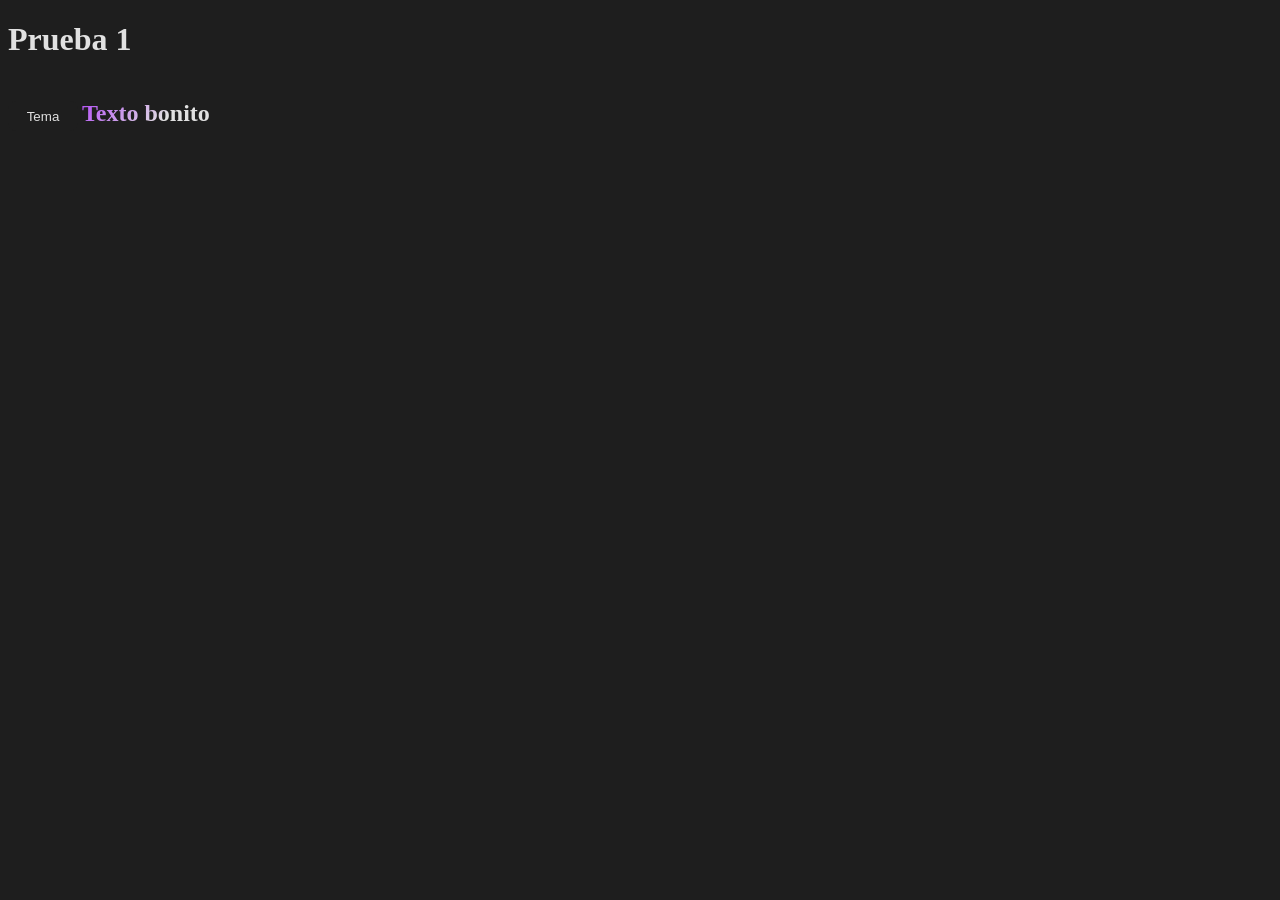
==== CV.html @ 05955adc "Add HTML structure, CSS styles, and JavaScript for theme toggle functionality" ====
<!DOCTYPE html>
<!--[if lt IE 7]>      <html class="no-js lt-ie9 lt-ie8 lt-ie7"> <![endif]-->
<!--[if IE 7]>         <html class="no-js lt-ie9 lt-ie8"> <![endif]-->
<!--[if IE 8]>         <html class="no-js lt-ie9"> <![endif]-->
<!--[if gt IE 8]>      <html class="no-js"> <!--<![endif]-->
<html>
    <head>
        <meta charset="utf-8">
        <meta http-equiv="X-UA-Compatible" content="IE=edge">
        <title></title>
        <meta name="description" content="">
        <meta name="viewport" content="width=device-width, initial-scale=1">
        <link rel="stylesheet" href="Styles.css">
    </head>
    <body class="">
        <h1>Prueba 1</h1>
        <button id="themeBtn">Tema</button>
        <h2 class="pretty-text">Texto bonito</h2>

        <script src="script.js" async defer></script>
    </body>
</html>
---- Styles.css ----
:root {
    --main-color: #B44FF7;
    --background-color: #1E1E1E;
    --text-color: #E1E1E1;
    --hover-color: #743697;
}

body.light {
    --background-color: #E1E1E1;
    --text-color: #1E1E1E;
}

body {
    background-color: var(--background-color);
    color: var(--text-color);
}

button {
    background-color: var(--background-color);
    color: var(--text-color);
    height: 30px;
    width: 70px;
    border-width: 0px;
    border-radius: 8px;
}

button:hover {
    background-color: var(--hover-color);
}

button:active {
    background-color: var(--main-color);
}

.pretty-text {
    display: inline-block;
    background: linear-gradient(
        130deg,
        var(--main-color) 0%,
        var(--text-color) 66%,
        var(--text-color) 100%
    );

    -webkit-background-clip: text;
    -webkit-text-fill-color: transparent;
}
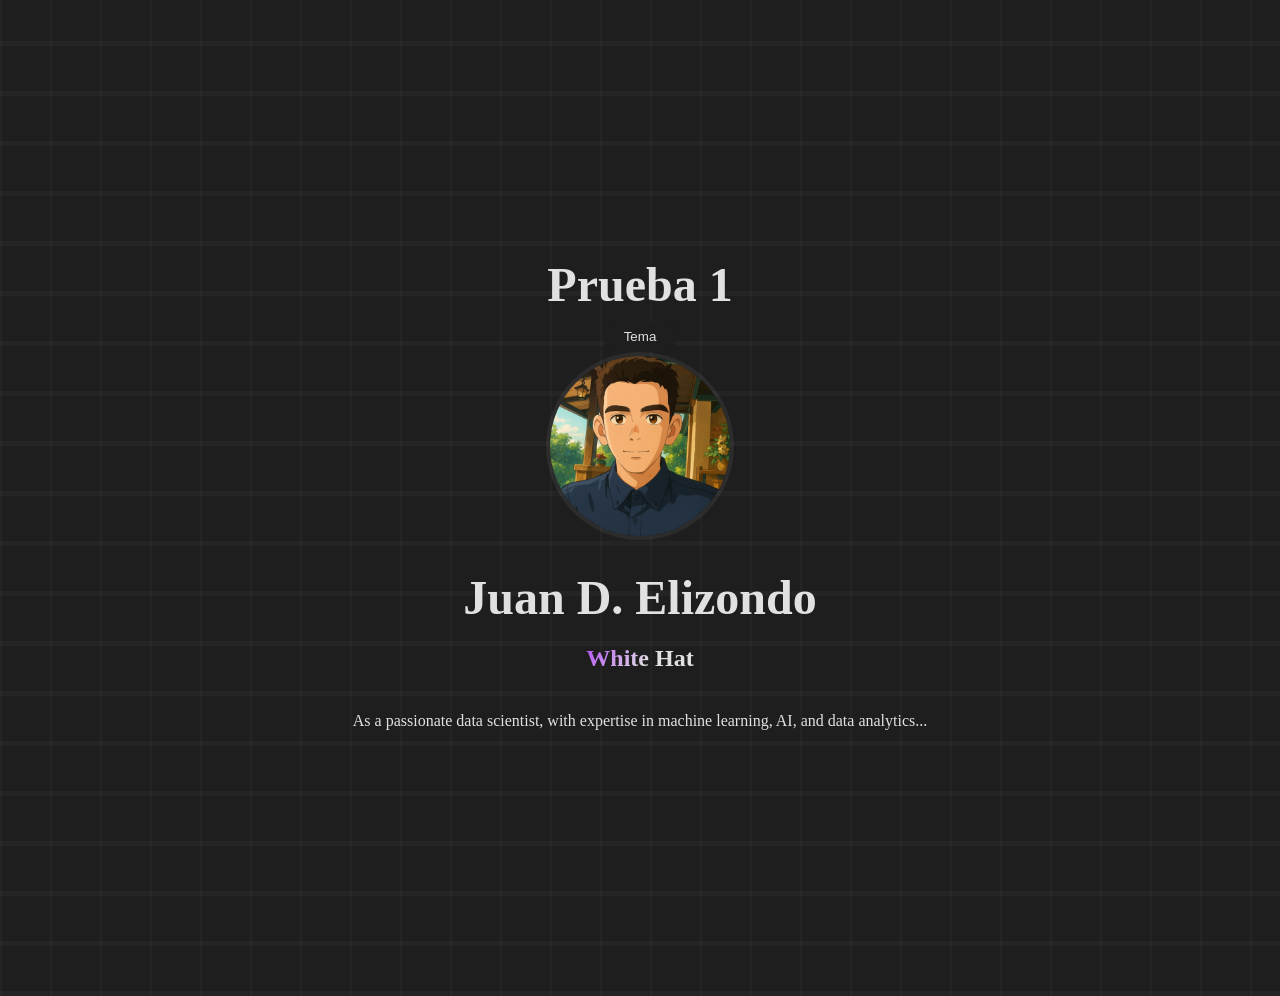
==== commit a30e1860: "Enhance CV layout with profile image, description, and improved styling" ====
--- a/CV.html
+++ b/CV.html
@@ -12,10 +12,23 @@
         <meta name="viewport" content="width=device-width, initial-scale=1">
         <link rel="stylesheet" href="Styles.css">
     </head>
-    <body class="">
+    <body class="panel-pattern">
+        
         <h1>Prueba 1</h1>
         <button id="themeBtn">Tema</button>
-        <h2 class="pretty-text">Texto bonito</h2>
+
+
+            <div class="profile-img">
+                <img src="resources/images/Profile Photo Ghibli.jpg" alt="profile">
+            </div>
+
+            <h1>Juan D. Elizondo</h1>
+            <h2 class="pretty-text">White Hat</h2>
+
+            <p>
+                As a passionate data scientist, with expertise in machine learning,
+                AI, and data analytics...
+            </p>
 
         <script src="script.js" async defer></script>
     </body>
--- a/Styles.css
+++ b/Styles.css
@@ -1,6 +1,7 @@
 :root {
     --main-color: #B44FF7;
     --background-color: #1E1E1E;
+    --grid-color: #ffffff07;
     --text-color: #E1E1E1;
     --hover-color: #743697;
 }
@@ -8,6 +9,7 @@
 body.light {
     --background-color: #E1E1E1;
     --text-color: #1E1E1E;
+    --grid-color: #00000007;
 }
 
 body {
@@ -25,6 +27,7 @@
 }
 
 button:hover {
+    color: #E1E1E1; /*CONTRASTE! no lo borre */
     background-color: var(--hover-color);
 }
 
@@ -32,15 +35,73 @@
     background-color: var(--main-color);
 }
 
-.pretty-text {
-    display: inline-block;
-    background: linear-gradient(
+h1 { 
+    color: var(--text-color);
+    font-size: 48px;
+    margin: 10px 0px;
+}
+
+h2 {
+    color: var(--text-color);
+    margin: 10px 0 20px;
+}
+
+p {
+    color: var(--text-color);
+    max-width: 600px;
+    line-height: 1.6;
+}
+
+.pretty-text { /*ChatGPT*/
+    display: inline-block; /*Esto hace que el gradiente se vea igual no importa tamaño*/
+    background: linear-gradient( /*Estructura para personalizar mejor el gradient*/
         130deg,
         var(--main-color) 0%,
-        var(--text-color) 66%,
+        var(--text-color) 60%,
         var(--text-color) 100%
     );
 
     -webkit-background-clip: text;
     -webkit-text-fill-color: transparent;
+}
+
+.panel-pattern {
+  min-height: 100vh;
+  display: flex;
+  flex-direction: column;
+  align-items: center;
+  justify-content: center;
+  text-align: center;
+  padding: 40px;
+
+  background-image:
+    repeating-linear-gradient(
+      0deg,
+      var(--grid-color) 0px,
+      var(--grid-color) 5px,
+      transparent 3px,
+      transparent 50px
+    ),
+    repeating-linear-gradient(
+      90deg,
+      var(--grid-color) 0px,
+      var(--grid-color) 1px,
+      transparent 3px,
+      transparent 50px
+    );
+}
+
+.profile-img {
+  width: 180px;
+  height: 180px;
+  border-radius: 50%;
+  overflow: hidden;
+  margin-bottom: 20px;
+  border: 4px solid #ffffff10;
+}
+
+.profile-img img {
+  width: 100%;
+  height: 100%;
+  object-fit: cover;
 }
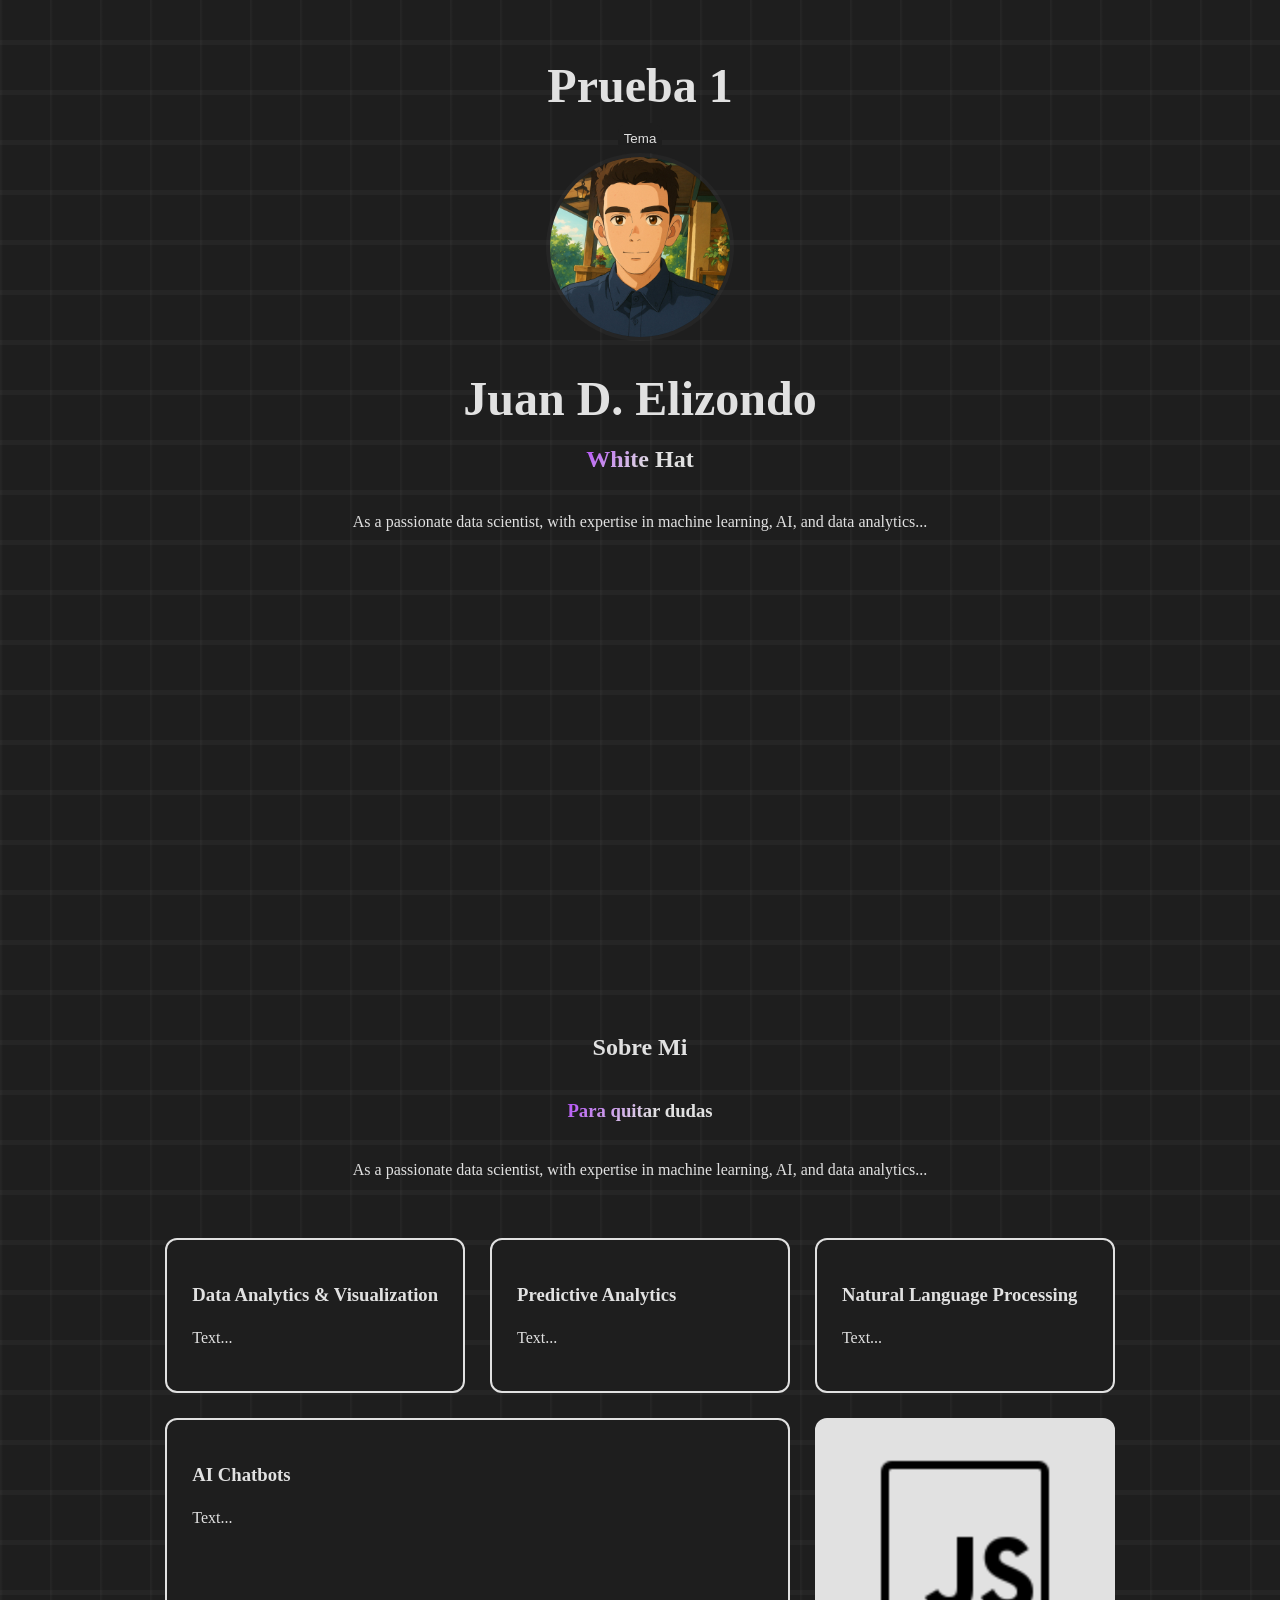
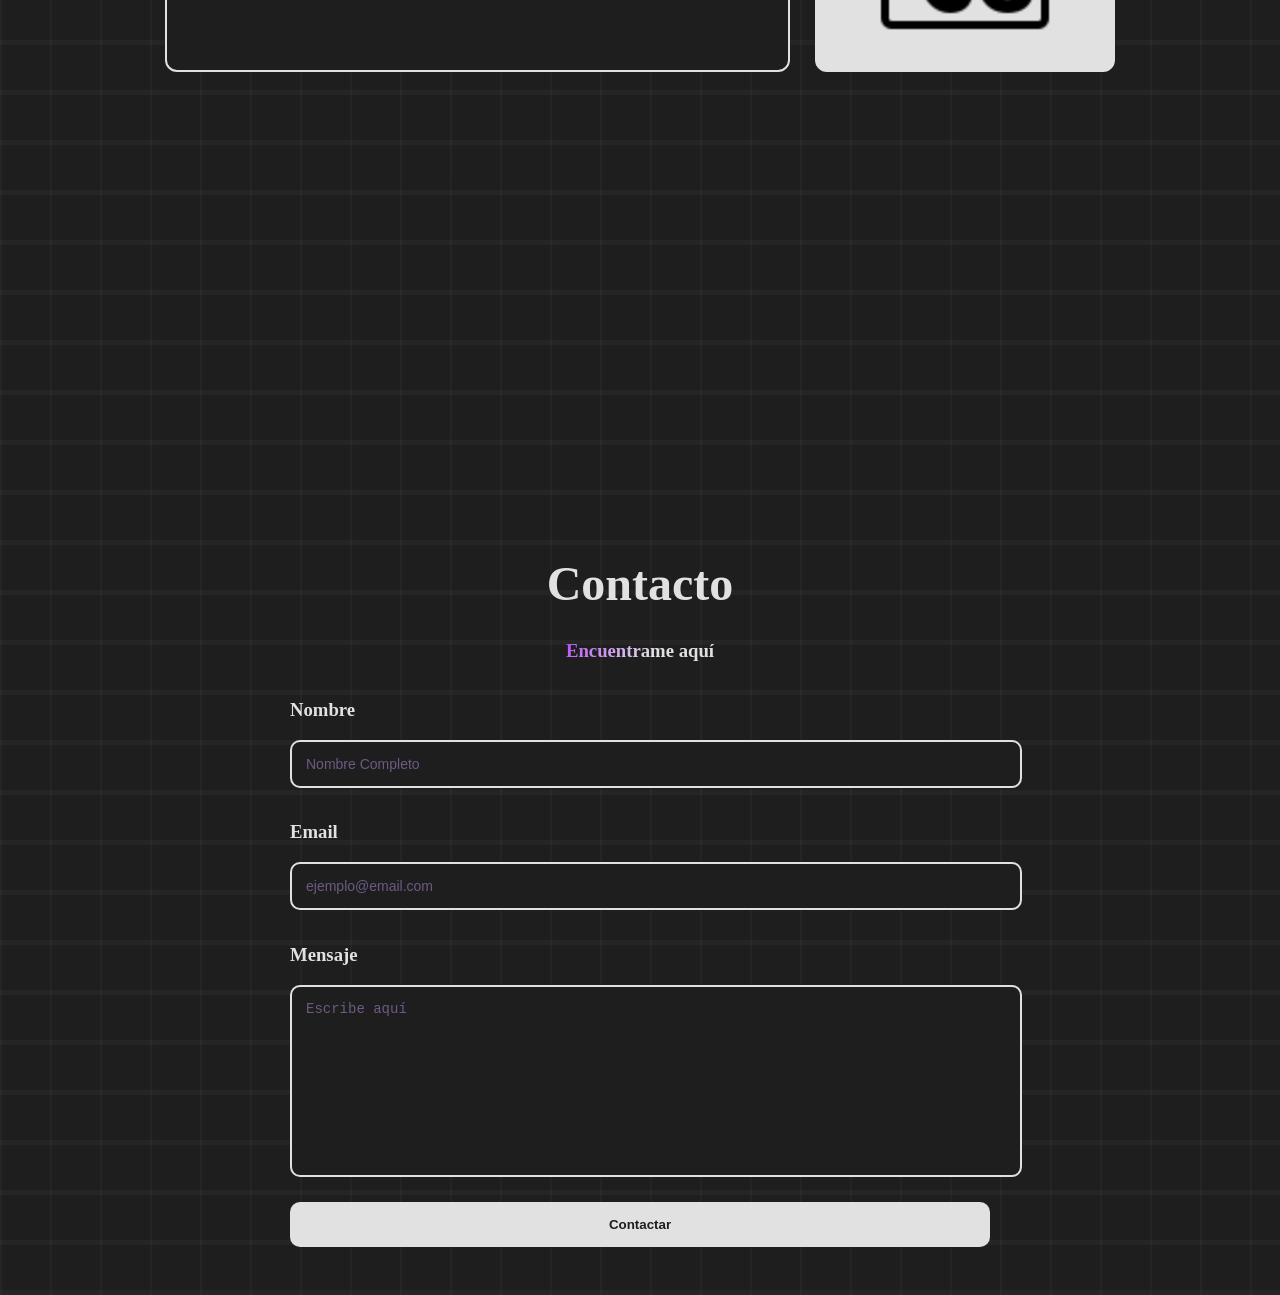
==== commit 3c0d6b04: "Add new sections for "Sobre Mi" and "Contacto" with styling updates" ====
--- a/CV.html
+++ b/CV.html
@@ -30,6 +30,68 @@
                 AI, and data analytics...
             </p>
 
+            <div class="blank-space"></div> 
+
+            <h2>Sobre Mi</h2>
+            <h3 class="pretty-text">Para quitar dudas</h3>
+            <p>
+                As a passionate data scientist, with expertise in machine learning,
+                AI, and data analytics...
+            </p>
+
+
+            <div class="card-section">
+
+                <div class="card">
+                    <h3>Data Analytics & Visualization</h3>
+                    <p>Text...</p>
+                </div>
+
+                <div class="card">
+                    <h3>Predictive Analytics</h3>
+                    <p>Text...</p>
+                </div>
+
+                <div class="card">
+                    <h3>Natural Language Processing</h3>
+                    <p>Text...</p>
+                </div>
+
+                <div class="card wide">
+                    <h3>AI Chatbots</h3>
+                    <p>Text...</p>
+                </div>
+
+                <div class="card image-card">
+                    <img src="resources/images/icons8-javascript-100.png" alt="css3 Icon">
+                </div>
+
+            </div>
+
+            <div class="blank-space"></div>
+
+            <div class="contact-section">
+
+                <h1>Contacto</h1>
+                <h3 class="pretty-text">Encuentrame aquí</h3>
+
+                <form class="contact-form">
+
+                    <h3>Nombre</h3>
+                    <input type="nameTxf" placeholder="Nombre Completo">
+
+                    <h3>Email</h3>
+                    <input id="emailTxf" placeholder="ejemplo@email.com">
+
+                    <h3>Mensaje</h3>
+                    <textarea placeholder="Escribe aquí"></textarea>
+
+                    <button id="contactBtn" class="contact-btn">Contactar</button>
+
+                </form>
+
+            </div>
+
         <script src="script.js" async defer></script>
     </body>
 </html>
--- a/Styles.css
+++ b/Styles.css
@@ -1,15 +1,15 @@
 :root {
-    --main-color: #B44FF7;
-    --background-color: #1E1E1E;
-    --grid-color: #ffffff07;
-    --text-color: #E1E1E1;
-    --hover-color: #743697;
+    --main-color: rgb(180, 79, 247);
+    --background-color: rgb(30, 30, 30);
+    --grid-color: rgba(255, 255, 255, 0.03);
+    --text-color: rgb(225, 225, 225);
+    --hover-color: rgb(116, 54, 151);
 }
 
 body.light {
-    --background-color: #E1E1E1;
-    --text-color: #1E1E1E;
-    --grid-color: #00000007;
+    --background-color: rgb(225, 225, 225);
+    --text-color: rgb(30, 30, 30);
+    --grid-color: rgba(128, 128, 128, 0.03);
 }
 
 body {
@@ -21,13 +21,13 @@
     background-color: var(--background-color);
     color: var(--text-color);
     height: 30px;
-    width: 70px;
     border-width: 0px;
-    border-radius: 8px;
+    border-radius: 10px;
+    cursor: pointer;
 }
 
 button:hover {
-    color: #E1E1E1; /*CONTRASTE! no lo borre */
+    color: rgb(225, 225, 225); /*CONTRASTE! no lo borre */
     background-color: var(--hover-color);
 }
 
@@ -50,6 +50,23 @@
     color: var(--text-color);
     max-width: 600px;
     line-height: 1.6;
+}
+
+input, textarea {
+    width: 100%;
+    padding: 14px;
+    border-radius: 10px;
+    border-width: 2px;
+    border-style: solid;
+    border-color: var(--text-color);
+    background-color: var(--background-color);
+    color: var(--text-color);
+    font-size: 14px;
+}
+
+input:focus, textarea:focus {
+    outline: none;
+    border-color: var(--main-color);
 }
 
 .pretty-text { /*ChatGPT*/
@@ -59,7 +76,7 @@
         var(--main-color) 0%,
         var(--text-color) 60%,
         var(--text-color) 100%
-    );
+    ); 
 
     -webkit-background-clip: text;
     -webkit-text-fill-color: transparent;
@@ -88,7 +105,11 @@
       var(--grid-color) 1px,
       transparent 3px,
       transparent 50px
-    );
+    );/*ChatGPT*/
+}
+
+.blank-space {
+    margin: 20%;
 }
 
 .profile-img {
@@ -97,11 +118,90 @@
   border-radius: 50%;
   overflow: hidden;
   margin-bottom: 20px;
-  border: 4px solid #ffffff10;
+  border-width: 4px;
+  border-style: solid;
+  border-color: var(--grid-color);
+}
+
+.profile-img:hover {
+    border-color: var(--main-color);
 }
 
 .profile-img img {
   width: 100%;
   height: 100%;
   object-fit: cover;
+}
+
+.card-section {
+    display: grid;
+    grid-template-columns: repeat(3, 1fr);
+    gap: 25px;
+
+    max-width: 1000px;
+    margin-top: 40px;
+}
+
+.card {
+    background-color: var(--background-color);
+    padding: 25px;
+    border-radius: 12px;
+    border-width: 2px;
+    border-style: solid;
+    border-color: var(--text-color);
+    text-align: left;
+}
+
+.card:hover {
+    border-color: var(--main-color);
+}
+
+.wide {
+    grid-column: span 2;
+}
+
+.image-card {
+    background-color: rgb(225, 225, 225);;
+    display: flex;
+    align-items: center;
+    justify-content: center;
+}
+
+.image-card img {
+    width: 100%;
+    max-width: 200px;
+}
+
+.contact-section {
+    width: 100%;
+    max-width: 700px;
+}
+
+.contact-form {
+    display: flex;
+    flex-direction: column;
+    text-align: left;
+}
+
+.contact-form input,
+.contact-form textarea {
+    margin-bottom: 15px;
+}
+
+.contact-form textarea {
+    height: 160px;
+    resize: none;
+}
+
+.contact-form input::placeholder,
+.contact-form textarea::placeholder {
+    color: rgba(109, 90, 131);
+}
+
+.contact-btn {
+    margin-top: 10px;
+    height: 45px;
+    background-color: var(--text-color);
+    color: var(--background-color);
+    font-weight: 600;
 }
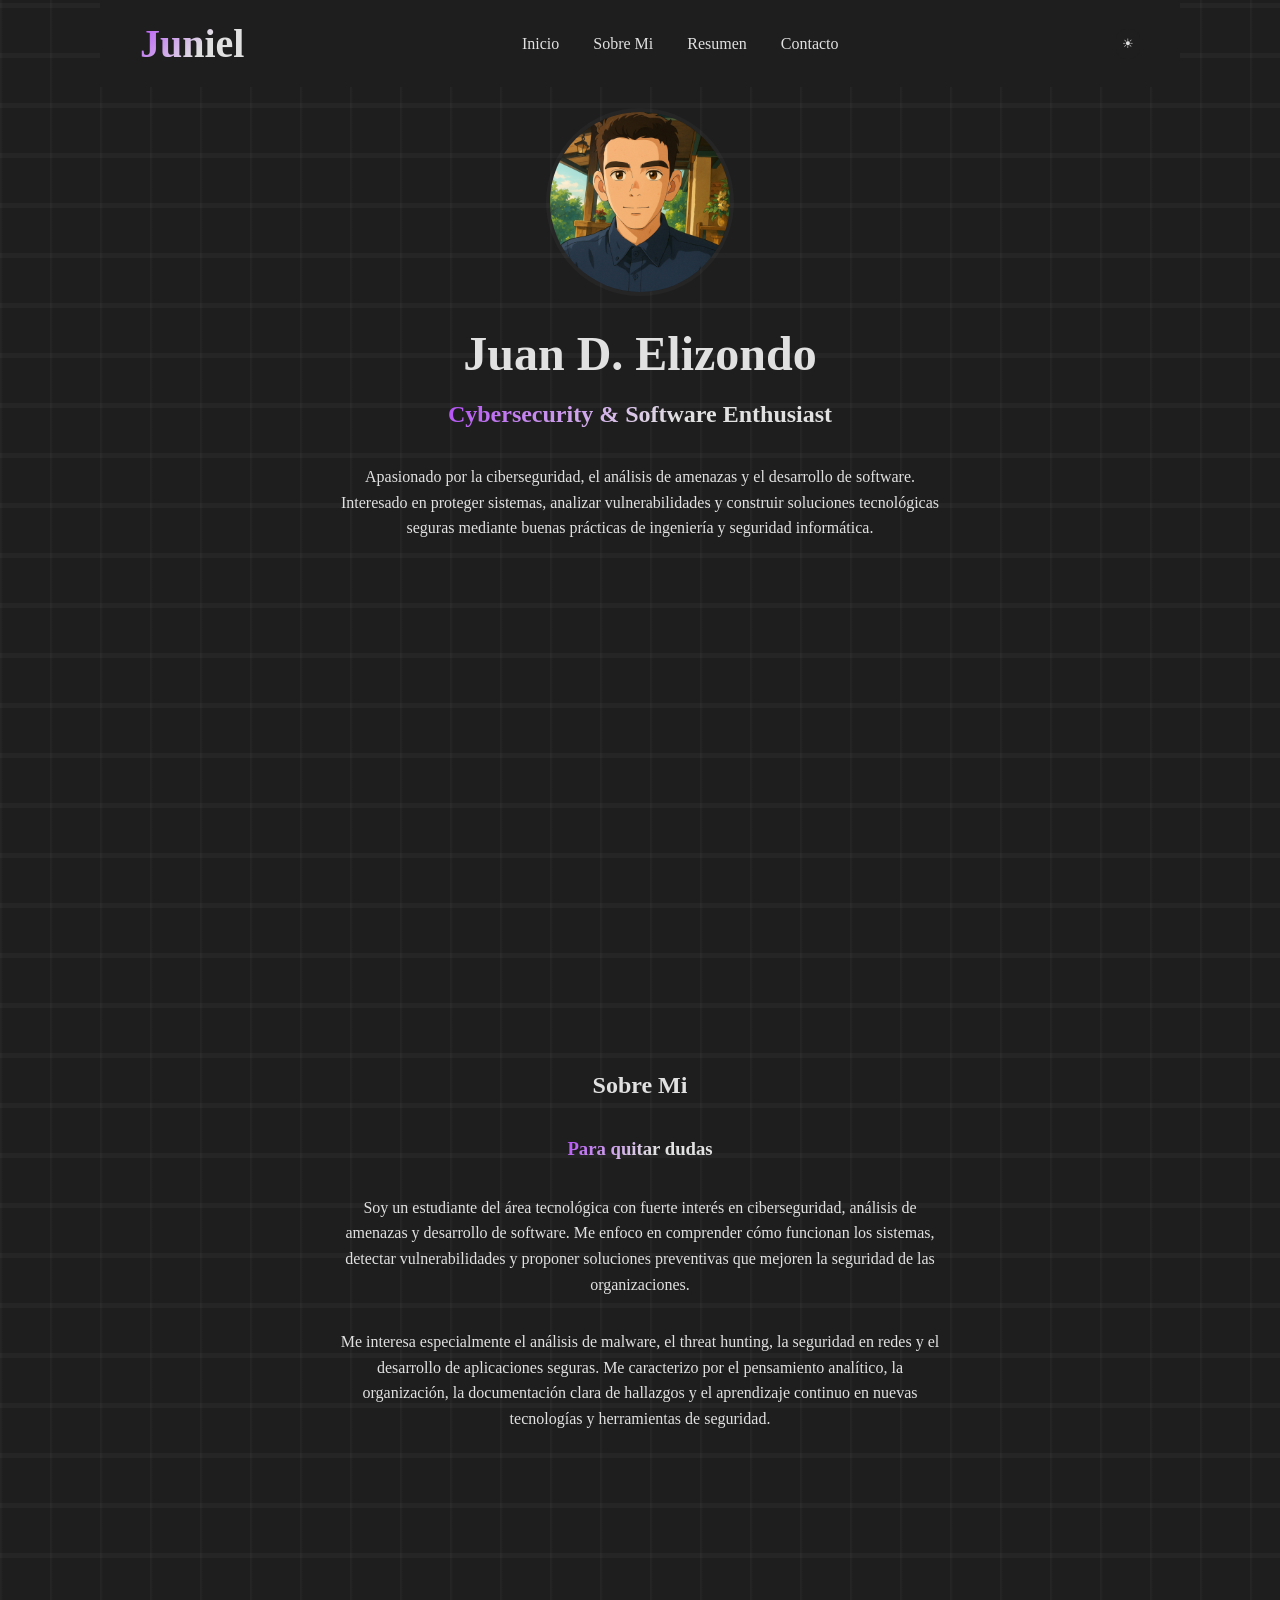
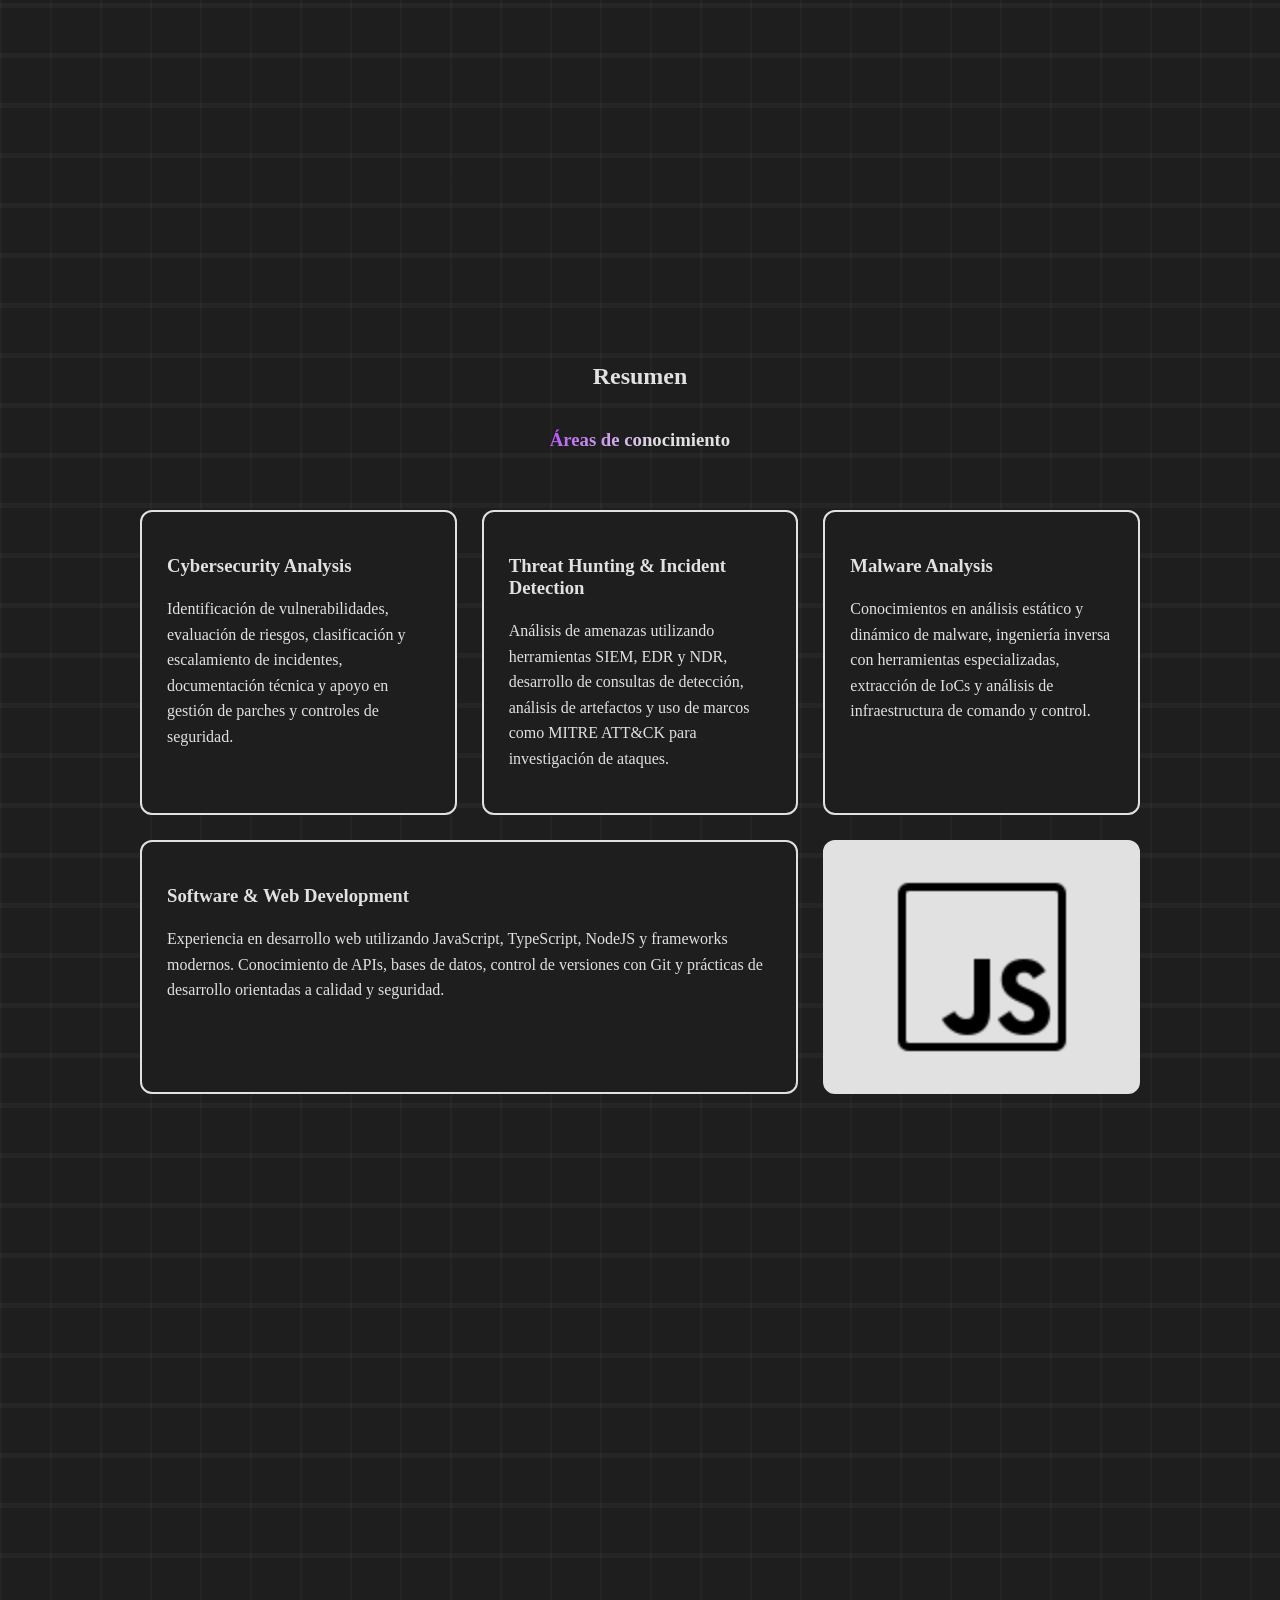
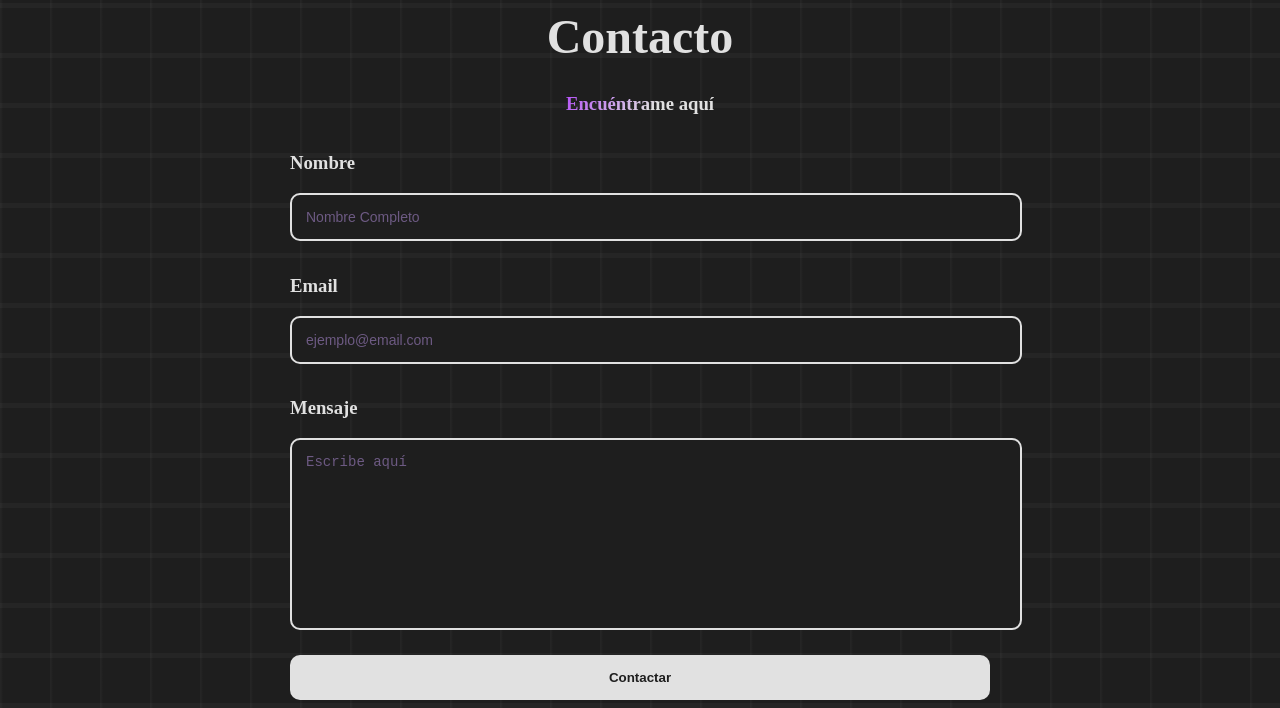
==== commit 806e9e99: "Refactor CV layout with new navigation, enhanced sections, and improved styling; add form validation" ====
--- a/CV.html
+++ b/CV.html
@@ -12,86 +12,139 @@
         <meta name="viewport" content="width=device-width, initial-scale=1">
         <link rel="stylesheet" href="Styles.css">
     </head>
+
+    <header class="navbar">
+        
+        <div class="logo pretty-text">Juniel</div>
+
+        <nav>
+            <a href="#inicio" class="active">Inicio</a>
+            <a href="#sobre">Sobre Mi</a>
+            <a href="#resumen">Resumen</a>
+            <a href="#contacto">Contacto</a>
+        </nav>
+
+        <button id="themeBtn">☀</button>
+
+    </header>
+
     <body class="panel-pattern">
+
+        <section id="inicio"></section>
+
+        <div class="profile-img">
+            <img src="resources/images/Profile Photo Ghibli.jpg" alt="profile">
+        </div>
         
-        <h1>Prueba 1</h1>
-        <button id="themeBtn">Tema</button>
+        <h1>Juan D. Elizondo</h1>
+        <h2 class="pretty-text">Cybersecurity & Software Enthusiast</h2>
+        
+        <p>
+            Apasionado por la ciberseguridad, el análisis de amenazas y el desarrollo de software.
+            Interesado en proteger sistemas, analizar vulnerabilidades y construir soluciones
+            tecnológicas seguras mediante buenas prácticas de ingeniería y seguridad informática.
+        </p>
+            
+        <div class="blank-space"></div> 
+            
+        <section id="sobre"></section>
 
+        <h2>Sobre Mi</h2>
+        <h3 class="pretty-text">Para quitar dudas</h3>
 
-            <div class="profile-img">
-                <img src="resources/images/Profile Photo Ghibli.jpg" alt="profile">
+        <p>
+            Soy un estudiante del área tecnológica con fuerte interés en ciberseguridad,
+            análisis de amenazas y desarrollo de software. Me enfoco en comprender cómo
+            funcionan los sistemas, detectar vulnerabilidades y proponer soluciones
+            preventivas que mejoren la seguridad de las organizaciones.
+        </p>
+
+        <p>
+            Me interesa especialmente el análisis de malware, el threat hunting,
+            la seguridad en redes y el desarrollo de aplicaciones seguras. Me
+            caracterizo por el pensamiento analítico, la organización, la
+            documentación clara de hallazgos y el aprendizaje continuo en nuevas
+            tecnologías y herramientas de seguridad.
+        </p>
+
+        <div class="blank-space"></div> 
+
+        <section id="resumen"></section>
+
+        <h2>Resumen</h2>
+        <h3 class="pretty-text">Áreas de conocimiento</h3>
+        
+        <div class="card-section">
+            
+            <div class="card">
+                <h3>Cybersecurity Analysis</h3>
+                <p>
+                    Identificación de vulnerabilidades, evaluación de riesgos,
+                    clasificación y escalamiento de incidentes, documentación
+                    técnica y apoyo en gestión de parches y controles de seguridad.
+                </p>
             </div>
+            
+            <div class="card">
+                <h3>Threat Hunting & Incident Detection</h3>
+                <p>
+                    Análisis de amenazas utilizando herramientas SIEM, EDR y NDR,
+                    desarrollo de consultas de detección, análisis de artefactos
+                    y uso de marcos como MITRE ATT&CK para investigación de ataques.
+                </p>
+            </div>
+            
+            <div class="card">
+                <h3>Malware Analysis</h3>
+                <p>
+                    Conocimientos en análisis estático y dinámico de malware,
+                    ingeniería inversa con herramientas especializadas, extracción
+                    de IoCs y análisis de infraestructura de comando y control.
+                </p>
+            </div>
+            
+            <div class="card wide">
+                <h3>Software & Web Development</h3>
+                <p>
+                    Experiencia en desarrollo web utilizando JavaScript, TypeScript,
+                    NodeJS y frameworks modernos. Conocimiento de APIs, bases de datos,
+                    control de versiones con Git y prácticas de desarrollo orientadas
+                    a calidad y seguridad.
+                </p>
+            </div>
+            
+            <div class="card image-card">
+                <img src="resources/images/icons8-javascript-100.png" alt="javascript Icon">
+            </div>
+            
+        </div>
+            
+        <div class="blank-space"></div>
 
-            <h1>Juan D. Elizondo</h1>
-            <h2 class="pretty-text">White Hat</h2>
+        <section id="contacto"></section>
 
-            <p>
-                As a passionate data scientist, with expertise in machine learning,
-                AI, and data analytics...
-            </p>
-
-            <div class="blank-space"></div> 
-
-            <h2>Sobre Mi</h2>
-            <h3 class="pretty-text">Para quitar dudas</h3>
-            <p>
-                As a passionate data scientist, with expertise in machine learning,
-                AI, and data analytics...
-            </p>
-
-
-            <div class="card-section">
-
-                <div class="card">
-                    <h3>Data Analytics & Visualization</h3>
-                    <p>Text...</p>
-                </div>
-
-                <div class="card">
-                    <h3>Predictive Analytics</h3>
-                    <p>Text...</p>
-                </div>
-
-                <div class="card">
-                    <h3>Natural Language Processing</h3>
-                    <p>Text...</p>
-                </div>
-
-                <div class="card wide">
-                    <h3>AI Chatbots</h3>
-                    <p>Text...</p>
-                </div>
-
-                <div class="card image-card">
-                    <img src="resources/images/icons8-javascript-100.png" alt="css3 Icon">
-                </div>
-
-            </div>
-
-            <div class="blank-space"></div>
-
-            <div class="contact-section">
-
-                <h1>Contacto</h1>
-                <h3 class="pretty-text">Encuentrame aquí</h3>
-
-                <form class="contact-form">
-
-                    <h3>Nombre</h3>
-                    <input type="nameTxf" placeholder="Nombre Completo">
-
-                    <h3>Email</h3>
-                    <input id="emailTxf" placeholder="ejemplo@email.com">
-
-                    <h3>Mensaje</h3>
-                    <textarea placeholder="Escribe aquí"></textarea>
-
-                    <button id="contactBtn" class="contact-btn">Contactar</button>
-
-                </form>
-
-            </div>
-
+        <div class="contact-section">
+            
+            <h1>Contacto</h1>
+            <h3 class="pretty-text">Encuéntrame aquí</h3>
+            
+            <form class="contact-form" id="contactForm">
+                
+                <h3>Nombre</h3>
+                <input type="text" id="name" placeholder="Nombre Completo">
+                
+                <h3>Email</h3>
+                <input type="email" id="email" placeholder="ejemplo@email.com">
+                
+                <h3>Mensaje</h3>
+                <textarea id="message" placeholder="Escribe aquí"></textarea>
+                
+                <button type="submit" id="contactBtn" class="contact-btn">Contactar</button>
+                
+            </form>
+            
+        </div>
+            
         <script src="script.js" async defer></script>
-    </body>
+    </body> 
 </html>
--- a/Styles.css
+++ b/Styles.css
@@ -1,3 +1,7 @@
+html {
+    scroll-behavior: smooth;
+}
+
 :root {
     --main-color: rgb(180, 79, 247);
     --background-color: rgb(30, 30, 30);
@@ -82,6 +86,36 @@
     -webkit-text-fill-color: transparent;
 }
 
+.navbar {
+    position: fixed;
+    top: 0;
+    width: 80%;
+    max-width: 1000px;  
+
+    display: flex;
+    justify-content: space-between;
+    align-items: center;
+
+    padding: 20px 40px;
+    background-color: var(--background-color);
+}
+
+.navbar nav a {
+    margin: 0 15px;
+    text-decoration: none;
+    color: var(--text-color);
+    font-weight: 500;
+}
+
+.navbar nav a:hover {
+    color: var(--main-color);
+}
+
+.logo {
+    font-weight: bold;
+    font-size: 40px;
+}
+
 .panel-pattern {
   min-height: 100vh;
   display: flex;
@@ -89,7 +123,6 @@
   align-items: center;
   justify-content: center;
   text-align: center;
-  padding: 40px;
 
   background-image:
     repeating-linear-gradient(
@@ -117,6 +150,7 @@
   height: 180px;
   border-radius: 50%;
   overflow: hidden;
+  margin-top: 100px;
   margin-bottom: 20px;
   border-width: 4px;
   border-style: solid;
@@ -178,6 +212,7 @@
 }
 
 .contact-form {
+    align-content: center;
     display: flex;
     flex-direction: column;
     text-align: left;
